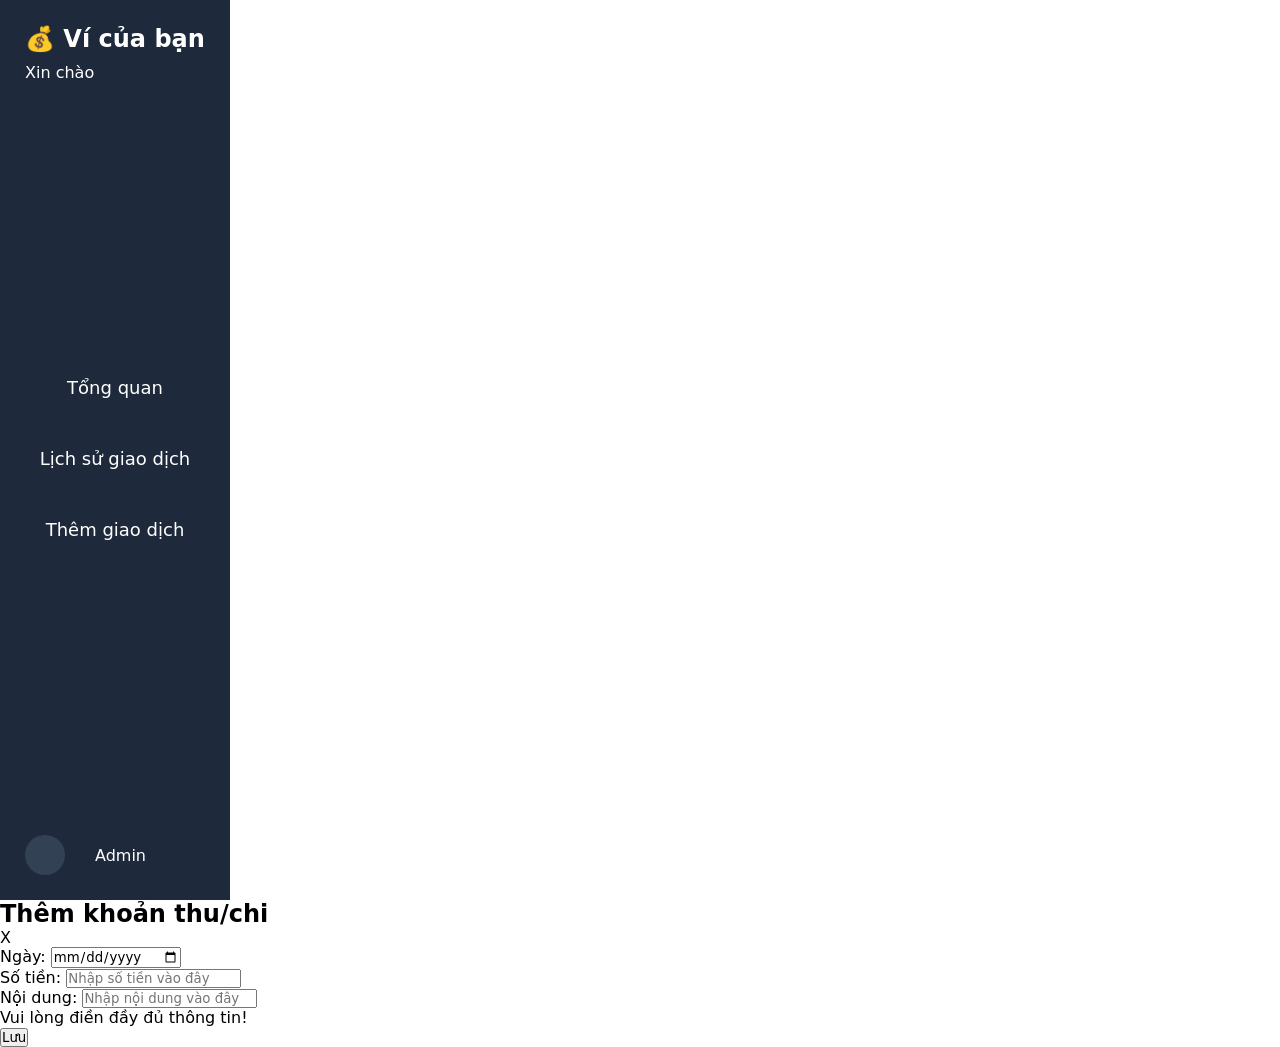
==== add.html @ 82e4b04a "Tạo trang add" ====
<!DOCTYPE html>
<html lang="en">

<head>
    <meta charset="UTF-8">
    <meta name="viewport" content="width=device-width, initial-scale=1.0">
    <title>Thêm giao dịch</title>
    <link rel="stylesheet" href="./assets/css/add.css">
    <link rel="stylesheet" href="./assets/css/nav.css">
</head>

<body>
    <div class="container">
        <nav>
            <div class="title">
                <h2>💰 Ví của bạn</h2>
                <p>Xin chào</p>
            </div>

            <menu>
                <a href="./main.html">Tổng quan</a>
                <a href="./history.html">Lịch sử giao dịch</a>
                <a href="./add.html">Thêm giao dịch</a>
            </menu>

            <div id="account">
                <div id="avatar"></div>
                <p>Admin</p>
            </div>
        </nav>

        <section>
            <div class="modal-header">
                <h2>Thêm khoản thu/chi</h2>
                <span id="close-btn">X</span>
            </div>

            <form id="transaction-form">
                <div class="information-form">

                    <div class="input-field">
                        <label>Ngày:</label>
                        <input type="date">
                    </div>
                    <div class="input-field">
                        <label>Số tiền:</label>
                        <input type="number" placeholder="Nhập số tiền vào đây">
                    </div>
                    <div class="input-field">
                        <label>Nội dung:</label>
                        <input type="text" placeholder="Nhập nội dung vào đây">
                    </div>

                </div>

                <p id="note">Vui lòng điền đầy đủ thông tin!</p>
                <button type="button" id="btn-save">Lưu</button>

            </form>
        </section>

    </div>
</body>

</html>
---- assets/css/nav.css ----
* {
    margin: 0;
    padding: 0;
    box-sizing: border-box;
    font-family: "Segoe UI", system-ui, sans-serif;
}

nav {
    display: flex;
    flex-direction: column;
    justify-content: space-between;
    gap: 50px;

    background: #1e293b;
    color: white;
    padding: 25px;
    width: 230px;
    height: 100vh;
}

.title {
    display: flex;
    flex-direction: column;
    gap: 10px;
}

menu {
    display: flex;
    flex-direction: column;
    gap: 30px;
    text-align: center;

    & a {
        text-decoration: none;
        color: white;
        font-size: 18px;
        font-weight: 500;
        padding: 10px;
        border-radius: 5px;

        &:hover {
            background: #334155;
        }
    }
}

#account {
    display: flex;
    flex-direction: row;
    gap: 30px;
    align-items: center;
}

#avatar {
    width: 40px;
    height: 40px;
    background: #334155;
    border-radius: 50%;
}
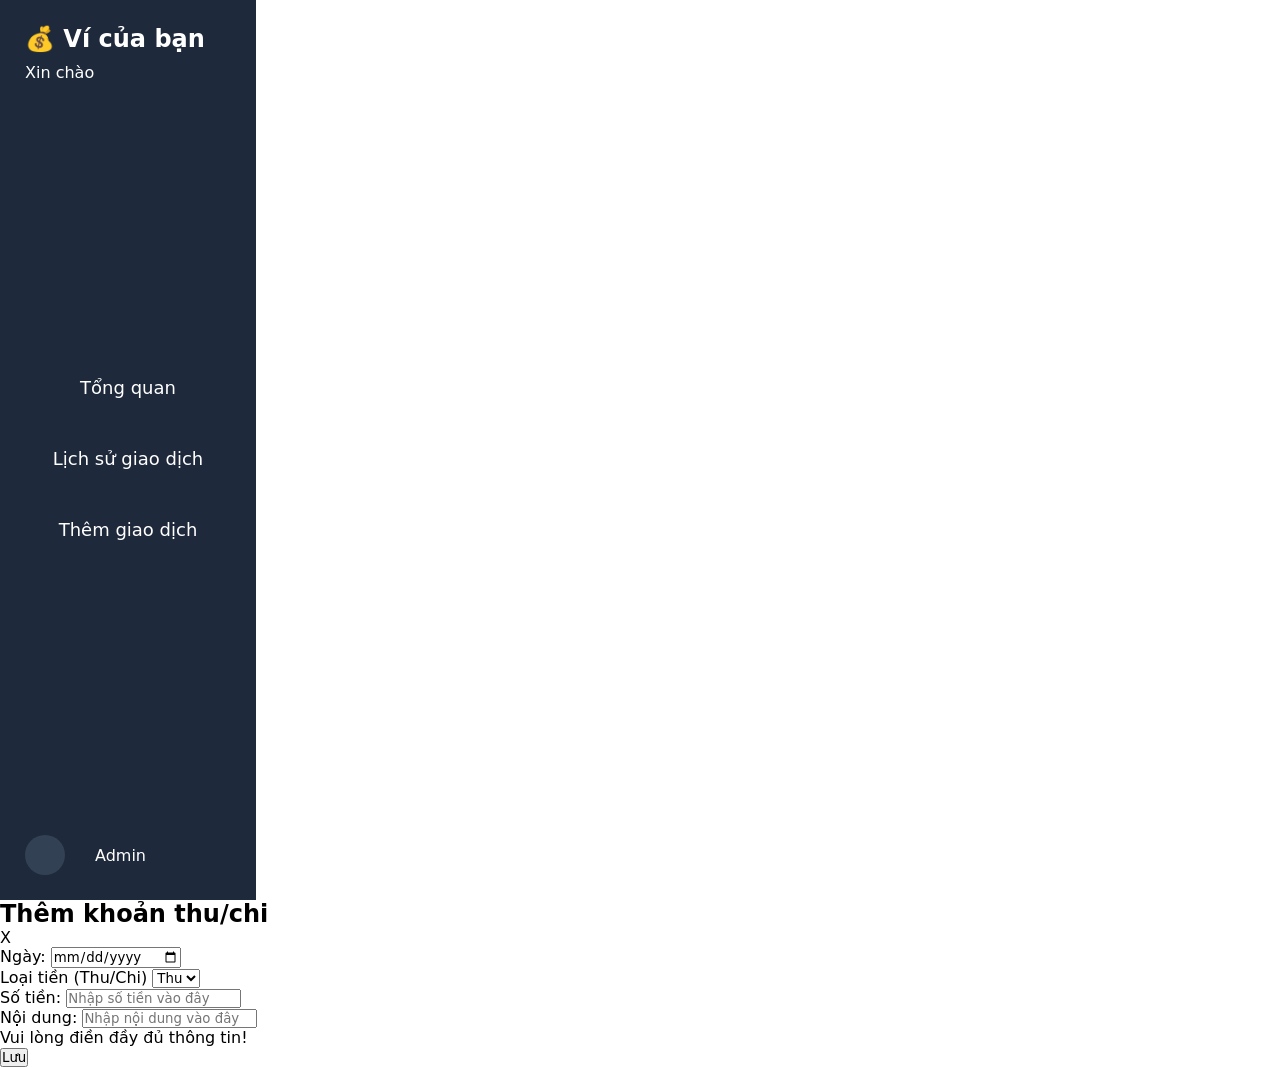
==== commit 7ad225a4: "Thêm input field" ====
--- a/add.html
+++ b/add.html
@@ -43,6 +43,13 @@
                         <input type="date">
                     </div>
                     <div class="input-field">
+                        <label>Loại tiền (Thu/Chi)</label>
+                        <select id="type">
+                            <option value="Thu">Thu</option>
+                            <option value="Chi">Chi</option>
+                        </select>
+                    </div>
+                    <div class="input-field">
                         <label>Số tiền:</label>
                         <input type="number" placeholder="Nhập số tiền vào đây">
                     </div>
--- a/assets/css/nav.css
+++ b/assets/css/nav.css
@@ -14,7 +14,7 @@
     background: #1e293b;
     color: white;
     padding: 25px;
-    width: 230px;
+    width: 20%;
     height: 100vh;
 }
 
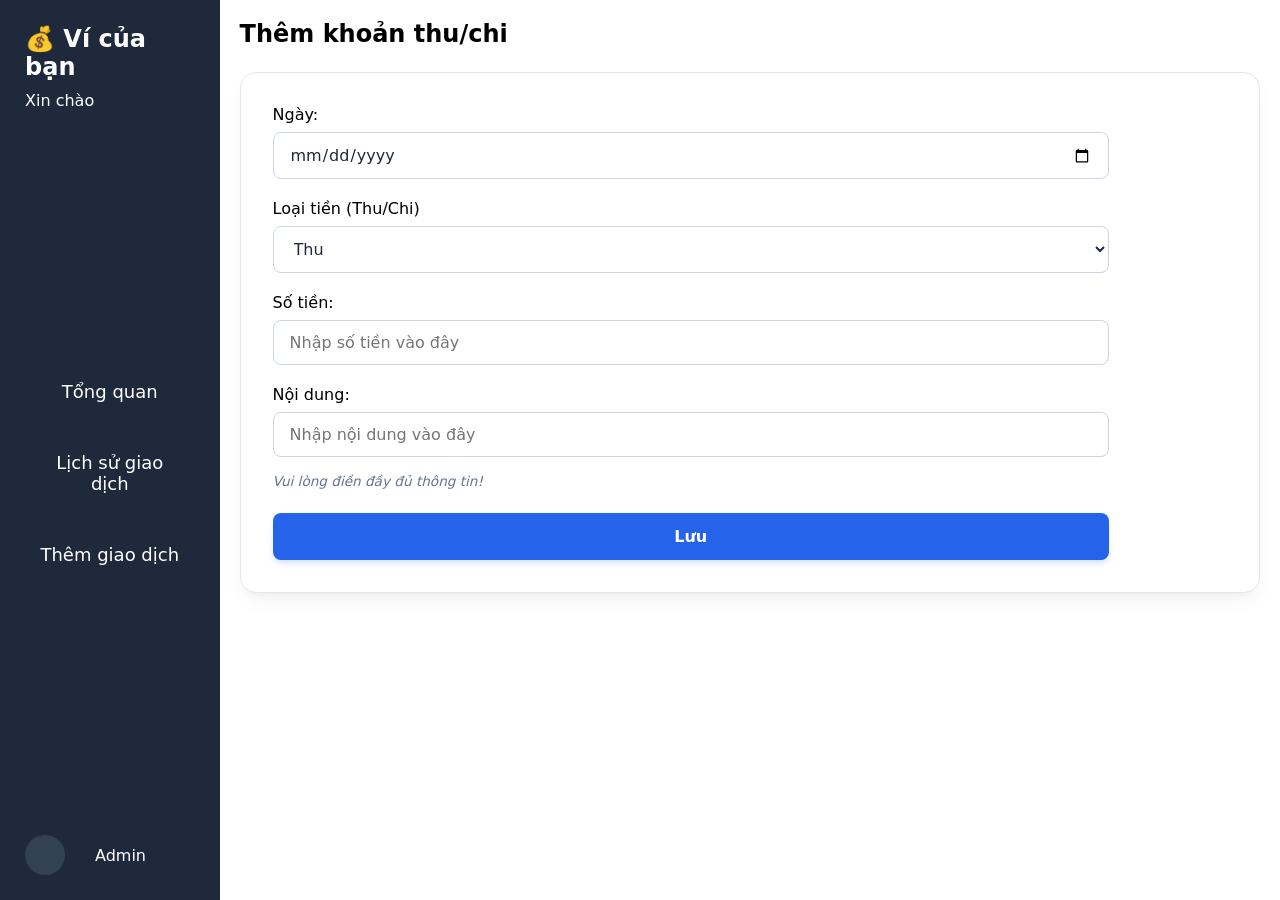
==== commit 0ab2b9ca: "Bỏ dấu X" ====
--- a/add.html
+++ b/add.html
@@ -31,8 +31,7 @@
 
         <section>
             <div class="modal-header">
-                <h2>Thêm khoản thu/chi</h2>
-                <span id="close-btn">X</span>
+                <h1>Thêm khoản thu/chi</h1>
             </div>
 
             <form id="transaction-form">
--- a/assets/css/add.css
+++ b/assets/css/add.css
@@ -0,0 +1,86 @@
+* {
+    margin: 0;
+    padding: 0;
+    box-sizing: border-box;
+}
+
+.container {
+    display: flex;
+    flex-direction: row;
+    justify-content: start;
+}
+
+section {
+    display: flex;
+    flex-direction: column;
+    align-items: start;
+    padding: 20px;
+    width: 100%;
+}
+
+.modal-header {
+    width: 100%;
+    max-width: 500px;
+    display: flex;
+    justify-content: space-between;
+    align-items: center;
+    margin-bottom: 24px;
+}
+
+
+
+#transaction-form {
+    background: white;
+    width: 100%;
+    padding: 32px 150px 32px 32px;
+    border-radius: 16px;
+    box-shadow: 0 10px 25px -5px rgba(0, 0, 0, 0.05), 0 8px 10px -6px rgba(0, 0, 0, 0.05);
+    border: 1px solid #e2e8f0;
+}
+
+.information-form {
+    display: flex;
+    flex-direction: column;
+    gap: 20px;
+}
+
+.input-field {
+    display: flex;
+    flex-direction: column;
+    gap: 8px;
+}
+
+
+.input-field input,
+.input-field select {
+    padding: 12px 16px;
+    border: 1px solid #cbd5e1;
+    border-radius: 8px;
+    font-size: 1rem;
+    color: #1e293b;
+    background: #ffffff;
+    transition: all 0.2s ease;
+    outline: none;
+}
+
+#note {
+    margin-top: 16px;
+    font-size: 0.85rem;
+    color: #64748b;
+    font-style: italic;
+}
+
+#btn-save {
+    margin-top: 24px;
+    width: 100%;
+    padding: 14px;
+    background: #2563eb;
+    color: white;
+    border: none;
+    border-radius: 8px;
+    font-size: 1rem;
+    font-weight: 600;
+    cursor: pointer;
+    transition: all 0.2s ease;
+    box-shadow: 0 4px 6px -1px rgba(37, 99, 235, 0.2);
+}
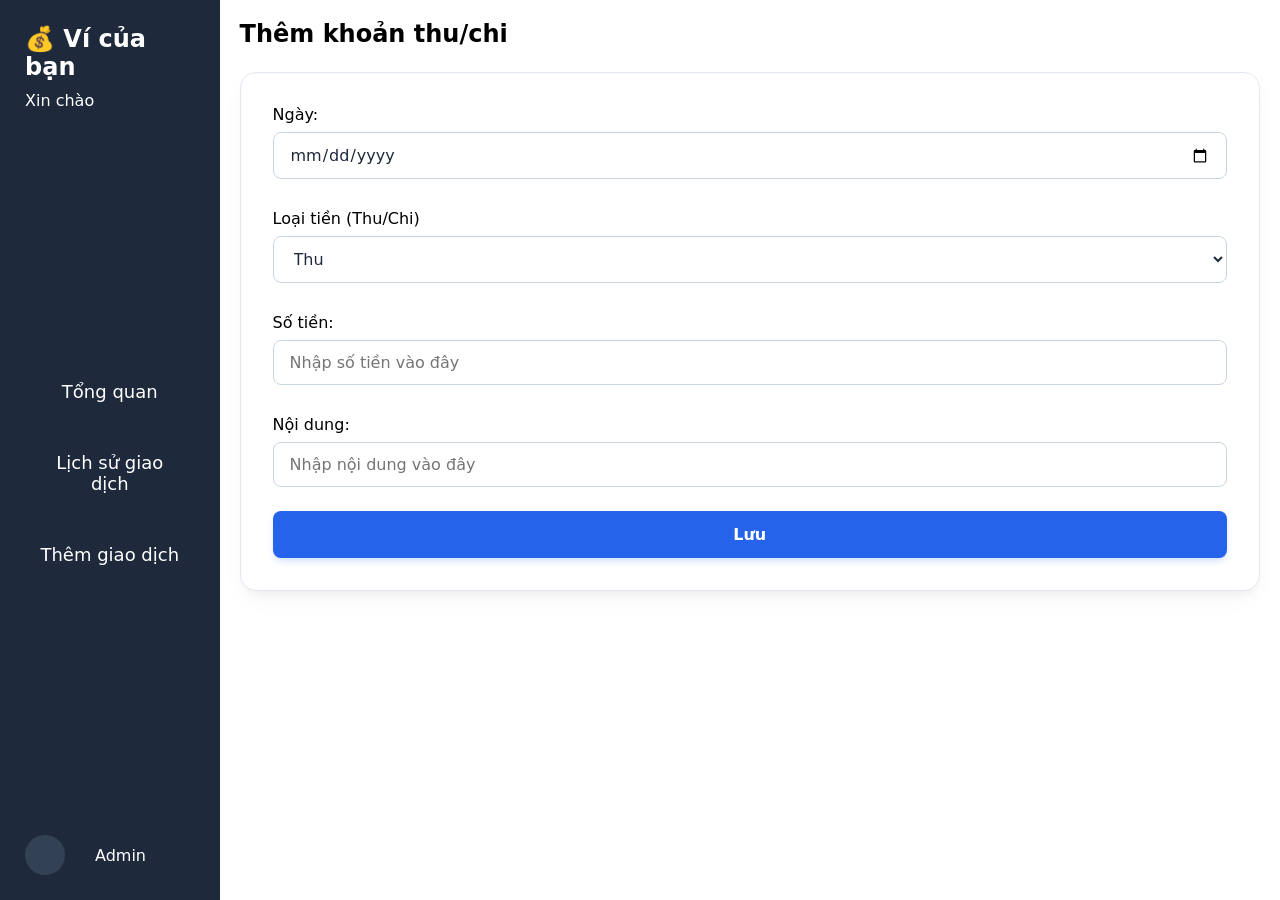
==== commit f235a142: "kết nối logic với js" ====
--- a/add.html
+++ b/add.html
@@ -7,6 +7,7 @@
     <title>Thêm giao dịch</title>
     <link rel="stylesheet" href="./assets/css/add.css">
     <link rel="stylesheet" href="./assets/css/nav.css">
+    <script src="./assets/js/add.js" defer></script>
 </head>
 
 <body>
@@ -39,27 +40,27 @@
 
                     <div class="input-field">
                         <label>Ngày:</label>
-                        <input type="date">
+                        <input id="date" type="date">
                     </div>
                     <div class="input-field">
                         <label>Loại tiền (Thu/Chi)</label>
-                        <select id="type">
+                        <select id="selection">
                             <option value="Thu">Thu</option>
                             <option value="Chi">Chi</option>
                         </select>
                     </div>
                     <div class="input-field">
                         <label>Số tiền:</label>
-                        <input type="number" placeholder="Nhập số tiền vào đây">
+                        <input id="amount" type="number" placeholder="Nhập số tiền vào đây">
                     </div>
                     <div class="input-field">
                         <label>Nội dung:</label>
-                        <input type="text" placeholder="Nhập nội dung vào đây">
+                        <input id="note" type="text" placeholder="Nhập nội dung vào đây">
                     </div>
 
                 </div>
 
-                <p id="note">Vui lòng điền đầy đủ thông tin!</p>
+                <p id="notification">Vui lòng điền đầy đủ thông tin!</p>
                 <button type="button" id="btn-save">Lưu</button>
 
             </form>
--- a/assets/css/add.css
+++ b/assets/css/add.css
@@ -32,7 +32,7 @@
 #transaction-form {
     background: white;
     width: 100%;
-    padding: 32px 150px 32px 32px;
+    padding: 32px;
     border-radius: 16px;
     box-shadow: 0 10px 25px -5px rgba(0, 0, 0, 0.05), 0 8px 10px -6px rgba(0, 0, 0, 0.05);
     border: 1px solid #e2e8f0;
@@ -41,7 +41,7 @@
 .information-form {
     display: flex;
     flex-direction: column;
-    gap: 20px;
+    gap: 30px;
 }
 
 .input-field {
@@ -63,10 +63,10 @@
     outline: none;
 }
 
-#note {
+#notification {
+    display: none;
     margin-top: 16px;
-    font-size: 0.85rem;
-    color: #64748b;
+    color: red;
     font-style: italic;
 }
 
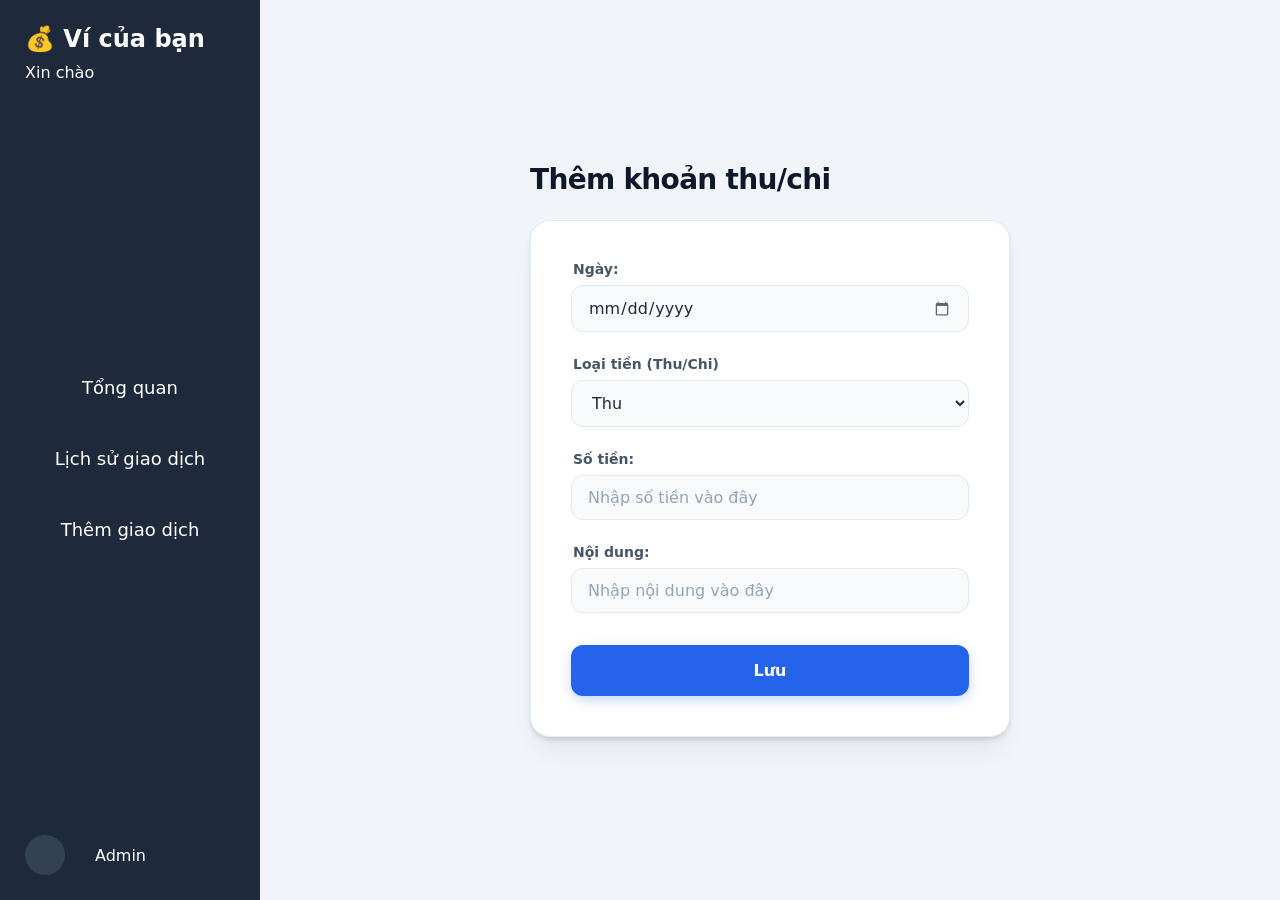
==== commit 22ff2267: "thay đổi title tab" ====
--- a/add.html
+++ b/add.html
@@ -4,7 +4,7 @@
 <head>
     <meta charset="UTF-8">
     <meta name="viewport" content="width=device-width, initial-scale=1.0">
-    <title>Thêm giao dịch</title>
+    <title>➕ Thêm giao dịch</title>
     <link rel="stylesheet" href="./assets/css/add.css">
     <link rel="stylesheet" href="./assets/css/nav.css">
     <script src="./assets/js/add.js" defer></script>
--- a/assets/css/add.css
+++ b/assets/css/add.css
@@ -1,86 +1,152 @@
-* {
-    margin: 0;
-    padding: 0;
-    box-sizing: border-box;
+.container {
+    display: flex;
+    background: #f1f5f9;
+    min-height: 100vh;
 }
 
-.container {
+
+section {
+    flex: 1;
     display: flex;
-    flex-direction: row;
-    justify-content: start;
+    flex-direction: column;
+    align-items: center;
+    justify-content: center;
+    padding: 2rem;
 }
 
-section {
-    display: flex;
-    flex-direction: column;
-    align-items: start;
-    padding: 20px;
-    width: 100%;
-}
 
 .modal-header {
     width: 100%;
-    max-width: 500px;
-    display: flex;
-    justify-content: space-between;
-    align-items: center;
-    margin-bottom: 24px;
+    max-width: 480px;
+    margin-bottom: 1.5rem;
+    text-align: left;
 }
 
-
+.modal-header h1 {
+    font-size: 1.75rem;
+    font-weight: 800;
+    color: #0f172a;
+    letter-spacing: -0.025em;
+}
 
 #transaction-form {
-    background: white;
+    background: #ffffff;
     width: 100%;
-    padding: 32px;
-    border-radius: 16px;
-    box-shadow: 0 10px 25px -5px rgba(0, 0, 0, 0.05), 0 8px 10px -6px rgba(0, 0, 0, 0.05);
-    border: 1px solid #e2e8f0;
+    max-width: 480px;
+    padding: 2.5rem;
+    border-radius: 20px;
+    box-shadow:
+        0 4px 6px -1px rgba(0, 0, 0, 0.1),
+        0 2px 4px -1px rgba(0, 0, 0, 0.06),
+        0 20px 25px -5px rgba(0, 0, 0, 0.05);
+    border: 1px solid rgba(226, 232, 240, 0.8);
+    transition: transform 0.3s ease;
 }
 
 .information-form {
     display: flex;
     flex-direction: column;
-    gap: 30px;
+    gap: 1.5rem;
 }
 
 .input-field {
     display: flex;
     flex-direction: column;
-    gap: 8px;
+    gap: 0.5rem;
 }
 
+.input-field label {
+    font-size: 0.875rem;
+    font-weight: 600;
+    color: #475569;
+    margin-left: 2px;
+}
 
 .input-field input,
 .input-field select {
-    padding: 12px 16px;
-    border: 1px solid #cbd5e1;
-    border-radius: 8px;
+    width: 100%;
+    padding: 0.75rem 1rem;
+    border: 1.5px solid #e2e8f0;
+    border-radius: 12px;
     font-size: 1rem;
     color: #1e293b;
+    background: #f8fafc;
+    transition: all 0.25s cubic-bezier(0.4, 0, 0.2, 1);
+    outline: none;
+}
+
+.input-field input::placeholder {
+    color: #94a3b8;
+}
+
+.input-field input:focus,
+.input-field select:focus {
+    border-color: #2563eb;
     background: #ffffff;
-    transition: all 0.2s ease;
-    outline: none;
+    box-shadow: 0 0 0 4px rgba(37, 99, 235, 0.1);
+    transform: translateY(-1px);
 }
 
 #notification {
     display: none;
-    margin-top: 16px;
-    color: red;
-    font-style: italic;
+    margin-top: 1rem;
+    padding: 0.75rem;
+    background: #fef2f2;
+    border-radius: 8px;
+    color: #dc2626;
+    font-size: 0.875rem;
+    font-weight: 500;
+    text-align: center;
+    border: 1px solid #fee2e2;
 }
 
 #btn-save {
-    margin-top: 24px;
+    margin-top: 2rem;
     width: 100%;
-    padding: 14px;
+    padding: 1rem;
     background: #2563eb;
-    color: white;
+    color: #ffffff;
     border: none;
-    border-radius: 8px;
+    border-radius: 12px;
     font-size: 1rem;
-    font-weight: 600;
+    font-weight: 700;
     cursor: pointer;
-    transition: all 0.2s ease;
-    box-shadow: 0 4px 6px -1px rgba(37, 99, 235, 0.2);
+    transition: all 0.3s cubic-bezier(0.4, 0, 0.2, 1);
+    box-shadow: 0 4px 12px rgba(37, 99, 235, 0.25);
+    position: relative;
+    overflow: hidden;
+}
+
+#btn-save:hover {
+    background: #1d4ed8;
+    box-shadow: 0 8px 16px rgba(37, 99, 235, 0.4);
+    transform: translateY(-2px);
+}
+
+#btn-save:active {
+    transform: translateY(0);
+    box-shadow: 0 2px 4px rgba(37, 99, 235, 0.2);
+}
+
+/* tùy chỉnh kiểu dáng cho màu biểu tượng chọn nếu được hỗ trợ */
+input[type="date"]::-webkit-calendar-picker-indicator {
+    cursor: pointer;
+    filter: invert(0.4);
+}
+
+/* điều chỉnh đáp ứng */
+@media (max-width: 768px) {
+    .container {
+        flex-direction: column;
+    }
+
+    section {
+        padding: 1.5rem;
+        justify-content: flex-start;
+        margin-top: 1rem;
+    }
+
+    #transaction-form {
+        padding: 1.5rem;
+    }
 }
--- a/assets/css/nav.css
+++ b/assets/css/nav.css
@@ -14,8 +14,13 @@
     background: #1e293b;
     color: white;
     padding: 25px;
-    width: 20%;
+    width: 260px;
+    /* chiều rộng cố định để đảm bảo tính nhất thống */
+    flex-shrink: 0;
+    /* ngăn chặn bị đè */
     height: 100vh;
+    position: sticky;
+    top: 0;
 }
 
 .title {
@@ -56,4 +61,53 @@
     height: 40px;
     background: #334155;
     border-radius: 50%;
+}
+
+@media (max-width: 768px) {
+    .container {
+        flex-direction: column;
+    }
+
+    nav {
+        width: 100%;
+        height: auto;
+        flex-direction: row;
+        align-items: center;
+        padding: 1rem;
+        gap: 1rem;
+        z-index: 50;
+    }
+
+    .title p {
+        display: none;
+    }
+
+    .title h2 {
+        font-size: 1.25rem;
+    }
+
+    menu {
+        flex-direction: row;
+        gap: 0.5rem;
+        flex: 1;
+        justify-content: center;
+    }
+
+    menu a {
+        font-size: 0.9rem;
+        padding: 0.5rem 0.75rem;
+    }
+
+    #account {
+        gap: 0;
+    }
+
+    #account p {
+        display: none;
+    }
+
+    #avatar {
+        width: 32px;
+        height: 32px;
+    }
 }
